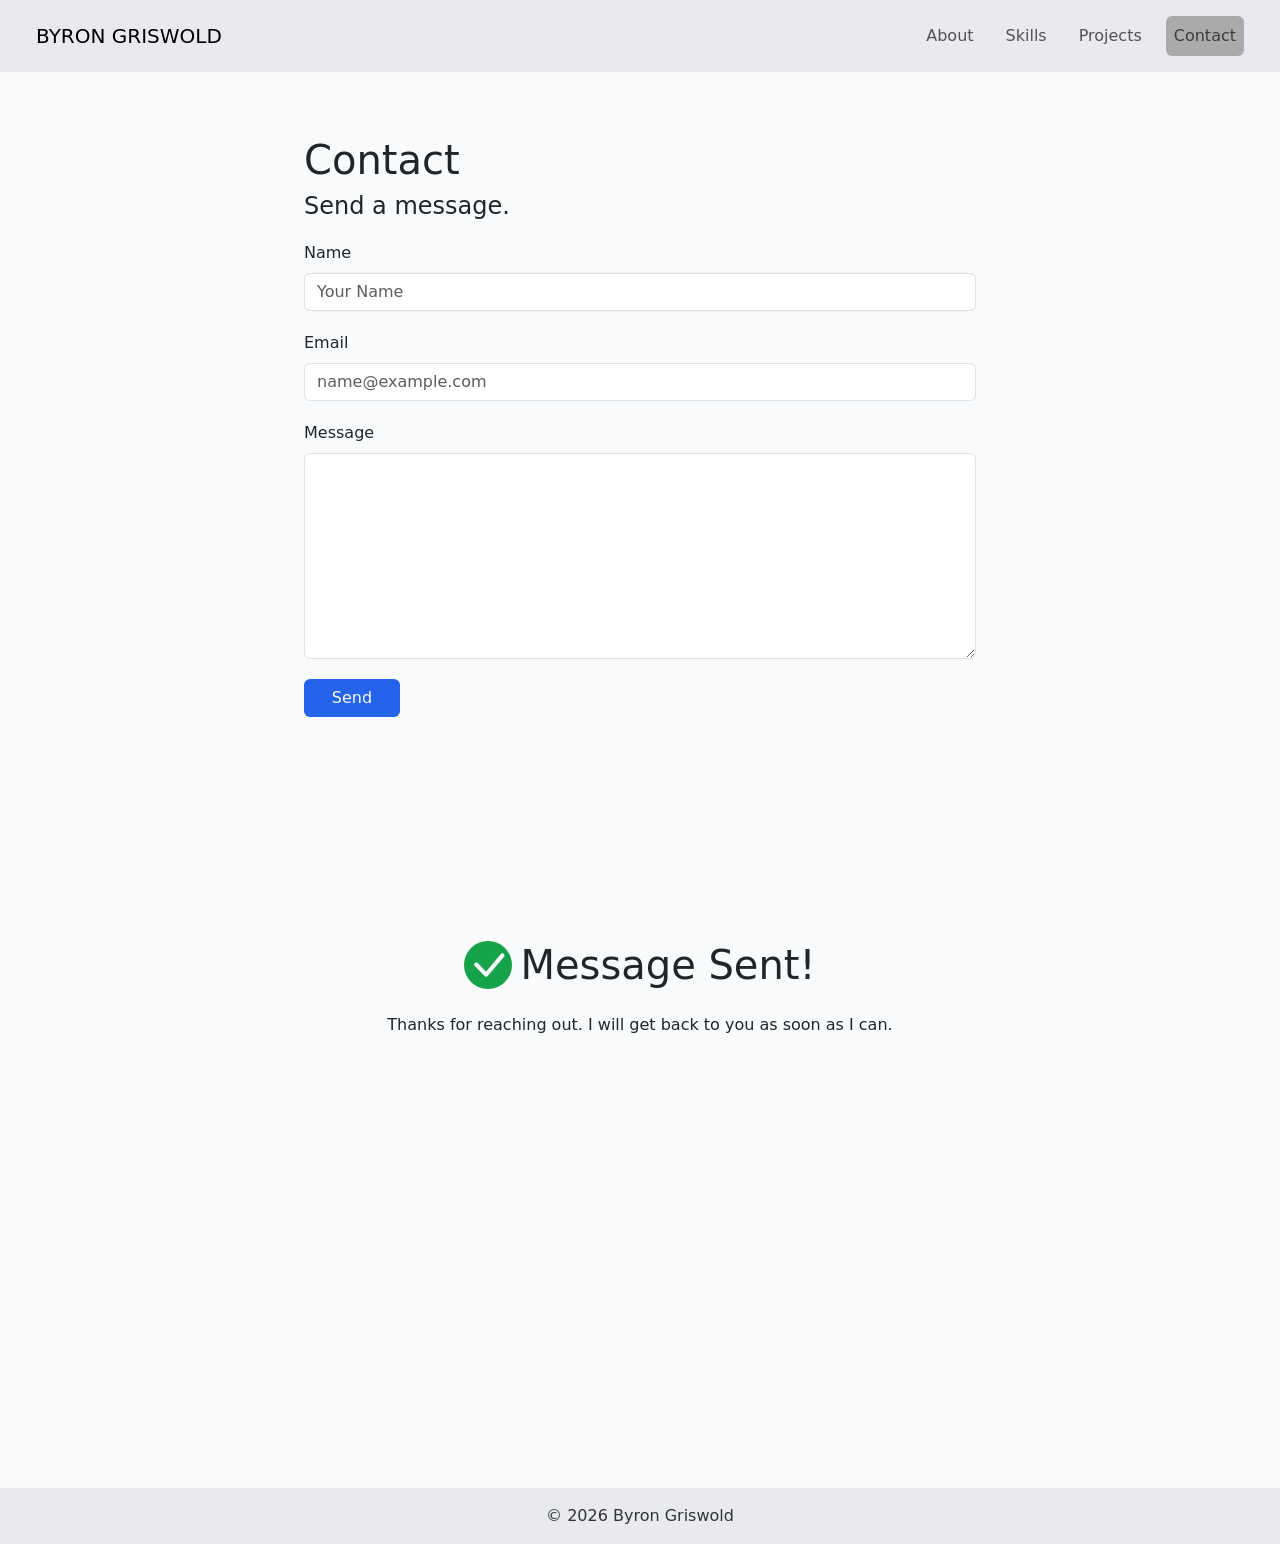
==== contact.html @ 8aa8c553 "Add contact page with JavaScript form validation" ====
<!doctype html>
<html lang="en">
  <head>
    <meta charset="UTF-8" />
    <meta name="viewport" content="width=device-width, initial-scale=1.0" />
    <title>Contact</title>
    <link
      rel="stylesheet"
      href="https://cdn.jsdelivr.net/npm/bootstrap@5.3.3/dist/css/bootstrap.min.css"
    />
    <link
      rel="stylesheet"
      href="https://cdn.jsdelivr.net/npm/bootstrap-icons@1.11.3/font/bootstrap-icons.min.css"
    />
    <link rel="stylesheet" href="styles.css" />
    <script
      defer
      src="https://cdn.jsdelivr.net/npm/bootstrap@5.3.3/dist/js/bootstrap.bundle.min.js"
    ></script>
    <script defer src="script.js"></script>
  </head>
  <header>
    <nav class="navbar navbar-expand-md custom-navbar">
      <div class="container-fluid mx-2 my-2 mx-md-4">
        <a class="navbar-brand" href="index.html">BYRON GRISWOLD</a>
        <button
          class="navbar-toggler"
          type="button"
          data-bs-toggle="collapse"
          data-bs-target="#navbarNav"
          aria-controls="navbarNav"
          aria-expanded="false"
          aria-label="Toggle navigation"
        >
          <span class="navbar-toggler-icon"></span>
        </button>
        <div class="collapse navbar-collapse" id="navbarNav">
          <ul class="navbar-nav ms-auto gap-md-3">
            <li class="nav-item">
              <a class="nav-link nav-text-link" href="index.html#about"
                >About</a
              >
            </li>
            <li class="nav-item">
              <a class="nav-link nav-text-link" href="index.html#skills"
                >Skills</a
              >
            </li>
            <li class="nav-item">
              <a class="nav-link nav-text-link" href="index.html#projects"
                >Projects</a
              >
            </li>
            <li class="nav-item">
              <a class="nav-link btn nav-link-btn" href="#">Contact</a>
            </li>
          </ul>
        </div>
      </div>
    </nav>
  </header>
  <body>
    <main>
      <section class="contact-section">
        <h1>Contact</h1>
        <h4>Send a message.</h4>
        <form method="post" action="/submitform">
          <div class="form-group name-group">
            <label for="name" class="form-label">Name</label>
            <input
              type="text"
              class="form-control"
              id="name"
              name="name"
              placeholder="Your Name"
            />
          </div>
          <div class="form-group email-group">
            <label for="email" class="form-label">Email</label>
            <input
              type="text"
              class="form-control"
              id="email"
              name="email"
              placeholder="name@example.com"
            />
          </div>
          <div class="form-group message-group">
            <label for="message" class="form-label">Message</label>
            <textarea
              class="form-control"
              id="message"
              name="message"
              rows="8"
            ></textarea>
          </div>
          <button class="btn form-btn">Send</button>
        </form>
      </section>
      <div class="submit-success">
        <h2 class="success-heading">
          <span class="check"><i class="bi bi-check-lg"></i></span>
          Message Sent!
        </h2>
        <p>Thanks for reaching out. I will get back to you as soon as I can.</p>
      </div>
    </main>
    <footer>
      <p>&copy; 2026 Byron Griswold</p>
    </footer>
  </body>
</html>
---- styles.css ----
:root {
  --background: #f9fafb;
  --light-grey: #e8eaef;
  --med-grey: #abaaaa;
  --charcoal: #313336;
  --black: #000000;
  --send-btn: #2563eb;
  --send-btn-hover: #1d4ed8;
  --error-red: #dc2626;
}

body {
  background-color: var(--background);
}

.custom-navbar {
  background-color: var(--light-grey);
}

.nav-link-btn {
  background-color: var(--med-grey);
}

.nav-text-link {
  text-decoration: none;
}

.nav-text-link:hover {
  text-decoration: underline;
  text-underline-offset: 8px;
  text-decoration-thickness: 2px;
}

main {
  padding: 1rem 3rem;
}

@media (min-width: 769px) {
  main {
    padding: 2rem 6rem;
  }
}

@media (min-width: 993px) {
  main {
    padding: 2rem 10rem;
  }
}

h2 {
  margin-bottom: 1.5rem;
  font-size: 2rem;
}

@media (min-width: 993px) {
  h2 {
    margin-bottom: 1.5rem;
    font-size: 2.5rem;
  }
}

.section-container {
  margin: 4rem 0;
}

.larger-text {
  font-size: 1.5rem;
}

.skills-grid-container {
  padding-top: 1.5rem;
  display: grid;
  gap: 1rem;
  grid-template-columns: 1fr;
  grid-template-areas:
    "engineering"
    "programming"
    "webdev"
    "database"
    "testing";
}

.engineering {
  grid-area: engineering;
}

.programming {
  grid-area: programming;
}

.webdev {
  grid-area: webdev;
}

.database {
  grid-area: database;
}

.testing {
  grid-area: testing;
}

@media (min-width: 769px) {
  .skills-grid-container {
    gap: 2.5rem;
    grid-template-columns: repeat(2, 1fr);
    grid-template-areas:
      "engineering programming"
      "webdev database"
      "testing testing";
  }
}

.icons-grid-container {
  display: grid;
  row-gap: 2rem;
  grid-template-columns: repeat(4, 1fr);
  justify-items: center;
  align-items: center;
  padding: 1rem 0;
}

.icons-grid-container > div {
  grid-column: span 2;
  display: flex;
  gap: 1rem;
  flex-direction: column;
  justify-content: center;
  align-items: center;
}

.icons-grid-container > div:nth-child(9) {
  grid-column: 2 / span 2;
}

@media (min-width: 415px) and (max-width: 768px) {
  .icons-grid-container {
    grid-template-columns: repeat(3, 1fr);
  }

  .icons-grid-container > div {
    grid-column: span 1;
  }

  .icons-grid-container > div:nth-child(9) {
    grid-column: span 1;
  }
}

@media (min-width: 769px) {
  .icons-grid-container {
    grid-template-columns: repeat(10, 1fr);
  }

  .icons-grid-container > div:nth-child(6) {
    grid-column: 2 / span 2;
  }

  .icons-grid-container > div:nth-child(9) {
    grid-column: span 2;
  }
}

.icons-grid-container i {
  font-size: 3rem;
}

.project-card {
  margin: 1.5rem 0;
  padding: 2rem;
}

.project-content {
  margin-top: 1rem;
}

img {
  max-width: 100%;
  height: auto;
  border-radius: 10px;
  margin-bottom: 2rem;
}

@media (min-width: 415px) and (max-width: 768px) {
  img {
    display: block;
    max-width: 90%;
    margin: 0 auto 2rem auto;
  }
}

@media (min-width: 769px) {
  img {
    max-width: 50%;
    margin-bottom: 0;
  }

  .im-app-img {
    float: left;
    margin-right: 2rem;
  }

  .interp-img {
    float: right;
    margin-left: 2rem;
  }
}

.github-btn {
  display: block;
  margin: 2rem auto 0 auto;
  width: 10rem;
  background-color: var(--charcoal);
  color: var(--light-grey);
}

.github-btn:hover {
  background-color: var(--black);
  color: var(--background);
}

footer {
  padding: 1rem;
  text-align: center;
  background-color: var(--light-grey);
  color: var(--charcoal);
}

footer p {
  margin: 0;
}

.contact-section {
  margin: 2rem auto 4rem auto;
}

@media (min-width: 769px) {
  .contact-section {
    width: 70%;
  }
}

.form-group {
  margin: 1.25rem 0;
}

.form-btn {
  background-color: var(--send-btn);
  color: var(--background);
  width: 6rem;
}

.form-btn:hover {
  background-color: var(--send-btn-hover);
  color: var(--background);
}

.error-message {
  display: none;
  color: var(--error-red);
}

.submit-success {
  display: none;
}

.visible {
  display: block;
}

.hidden {
  display: none;
}

.submit-success {
  display: flex;
  flex-direction: column;
  align-items: center;
  justify-content: flex-start;
  padding-top: 10rem;
  height: 80vh;
}

@media (min-width: 769px) {
  .submit-success {
    height: 75vh;
  }
}

.success-heading {
  display: flex;
  flex-wrap: wrap;
  gap: 0.5rem;
  align-items: center;
  justify-content: center;
  text-align: center;
}

.check {
  width: 3rem;
  height: 3rem;
  border-radius: 50%;
  background-color: #16a34a;
  color: var(--background);
}

.check i {
  display: block;
  font-size: 2.75rem;
}

.submit-success p {
  text-align: center;
}
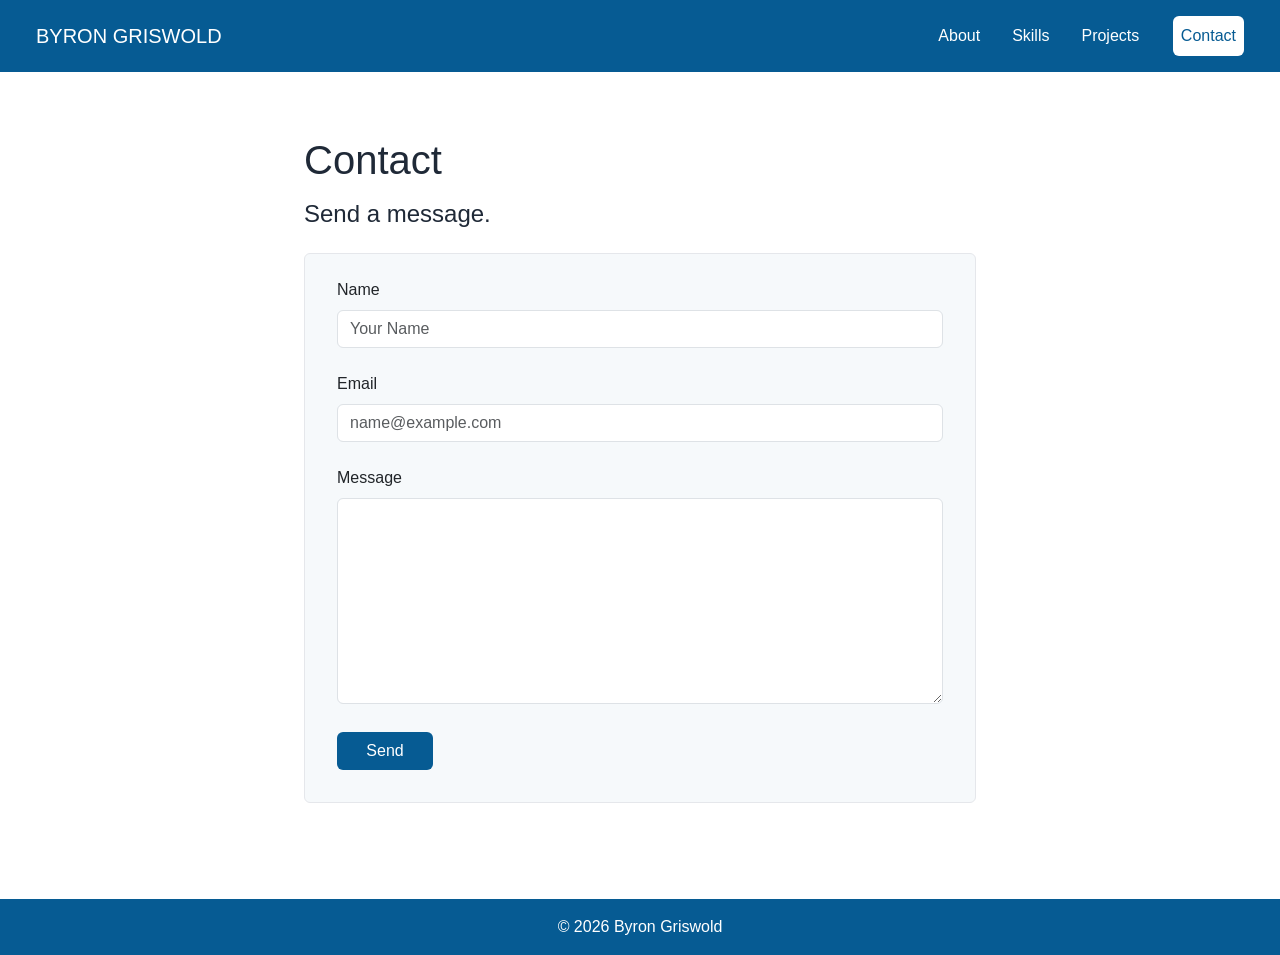
==== commit 7eb3e547: "Update colors and font styling" ====
--- a/contact.html
+++ b/contact.html
@@ -20,9 +20,9 @@
     <script defer src="script.js"></script>
   </head>
   <header>
-    <nav class="navbar navbar-expand-md custom-navbar">
+    <nav class="navbar navbar-expand-md navbar-dark custom-navbar">
       <div class="container-fluid mx-2 my-2 mx-md-4">
-        <a class="navbar-brand" href="index.html">BYRON GRISWOLD</a>
+        <a class="navbar-brand brand-name" href="index.html">BYRON GRISWOLD</a>
         <button
           class="navbar-toggler"
           type="button"
@@ -64,7 +64,7 @@
       <section class="contact-section">
         <h1>Contact</h1>
         <h4>Send a message.</h4>
-        <form method="post" action="/submitform">
+        <form method="post" action="/submitform" class="card form-card">
           <div class="form-group name-group">
             <label for="name" class="form-label">Name</label>
             <input
--- a/styles.css
+++ b/styles.css
@@ -1,34 +1,65 @@
 :root {
-  --background: #f9fafb;
-  --light-grey: #e8eaef;
-  --med-grey: #abaaaa;
-  --charcoal: #313336;
-  --black: #000000;
-  --send-btn: #2563eb;
-  --send-btn-hover: #1d4ed8;
+  --background-color: #fff;
+  --primary-color: #065b93;
+  --hover-color: #d8ecf8;
+  --text-color: #1f2937;
+  --card-background: #f6f9fb;
+  --card-border: #e5e7eb;
+  --secondary-hover-color: #03466f;
   --error-red: #dc2626;
 }
 
+html {
+  background-color: var(--primary-color);
+}
+
 body {
-  background-color: var(--background);
+  background-color: var(--background-color);
+  color: var(--text-color);
+  font-family: Arial, Helvetica, sans-serif;
 }
 
 .custom-navbar {
-  background-color: var(--light-grey);
+  background-color: var(--primary-color);
+}
+
+.brand-name {
+  color: var(--background-color);
+}
+
+.brand-name:hover {
+  color: var(--hover-color);
 }
 
 .nav-link-btn {
-  background-color: var(--med-grey);
+  background-color: var(--background-color);
+  color: var(--primary-color);
+  margin-top: 0.6rem;
+}
+
+@media (min-width: 993px) {
+  .nav-link-btn {
+    margin-top: 0;
+    margin-left: 0.6rem;
+  }
+}
+
+.nav-link-btn:hover {
+  background-color: var(--hover-color);
+  color: var(--secondary-hover-color);
+  border-color: var(--primary-color);
 }
 
 .nav-text-link {
   text-decoration: none;
+  color: var(--background-color);
 }
 
 .nav-text-link:hover {
   text-decoration: underline;
   text-underline-offset: 8px;
   text-decoration-thickness: 2px;
+  color: var(--hover-color);
 }
 
 main {
@@ -61,6 +92,7 @@
 
 .section-container {
   margin: 4rem 0;
+  background-color: var(--section-background);
 }
 
 .larger-text {
@@ -68,7 +100,7 @@
 }
 
 .skills-grid-container {
-  padding-top: 1.5rem;
+  padding-top: 2.5rem;
   display: grid;
   gap: 1rem;
   grid-template-columns: 1fr;
@@ -168,6 +200,8 @@
 .project-card {
   margin: 1.5rem 0;
   padding: 2rem;
+  background-color: var(--card-background);
+  border-color: var(--card-border);
 }
 
 .project-content {
@@ -210,20 +244,20 @@
   display: block;
   margin: 2rem auto 0 auto;
   width: 10rem;
-  background-color: var(--charcoal);
-  color: var(--light-grey);
+  background-color: var(--primary-color);
+  color: var(--background-color);
 }
 
 .github-btn:hover {
-  background-color: var(--black);
-  color: var(--background);
+  background-color: var(--secondary-hover-color);
+  color: var(--background-color);
 }
 
 footer {
   padding: 1rem;
   text-align: center;
-  background-color: var(--light-grey);
-  color: var(--charcoal);
+  background-color: var(--primary-color);
+  color: var(--background-color);
 }
 
 footer p {
@@ -240,40 +274,41 @@
   }
 }
 
+.contact-section h1 {
+  margin-bottom: 1rem;
+}
+
+.form-card {
+  margin: 1.5rem 0;
+  padding: 0.75rem 2rem 2rem 2rem;
+  background-color: var(--card-background);
+  border-color: var(--card-border);
+}
+
 .form-group {
-  margin: 1.25rem 0;
+  margin: 0.75rem 0;
 }
 
 .form-btn {
-  background-color: var(--send-btn);
-  color: var(--background);
+  margin-top: 1rem;
+  background-color: var(--primary-color);
+  color: var(--background-color);
   width: 6rem;
 }
 
 .form-btn:hover {
-  background-color: var(--send-btn-hover);
-  color: var(--background);
+  background-color: var(--secondary-hover-color);
+  color: var(--background-color);
 }
 
 .error-message {
   display: none;
   color: var(--error-red);
+  font-size: 0.9rem;
 }
 
 .submit-success {
   display: none;
-}
-
-.visible {
-  display: block;
-}
-
-.hidden {
-  display: none;
-}
-
-.submit-success {
-  display: flex;
   flex-direction: column;
   align-items: center;
   justify-content: flex-start;
@@ -285,6 +320,14 @@
   .submit-success {
     height: 75vh;
   }
+}
+
+.visible {
+  display: block;
+}
+
+.hidden {
+  display: none;
 }
 
 .success-heading {
@@ -300,13 +343,13 @@
   width: 3rem;
   height: 3rem;
   border-radius: 50%;
-  background-color: #16a34a;
-  color: var(--background);
+  background-color: var(--primary-color);
+  color: var(--background-color);
 }
 
 .check i {
   display: block;
-  font-size: 2.75rem;
+  font-size: 2.7rem;
 }
 
 .submit-success p {
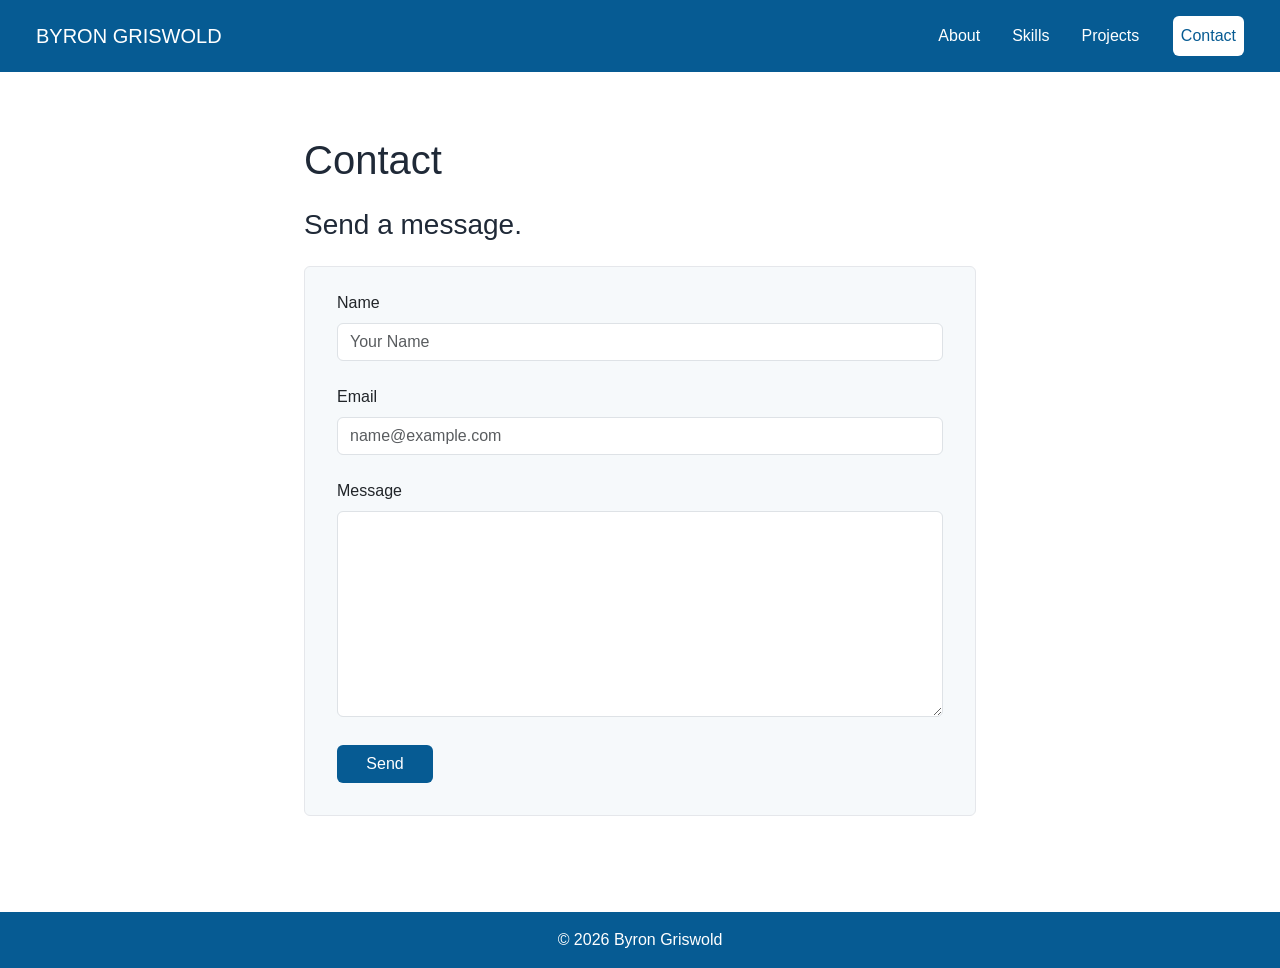
==== commit c2c9b8a0: "Fix heading structure for accessibility" ====
--- a/contact.html
+++ b/contact.html
@@ -12,17 +12,19 @@
       rel="stylesheet"
       href="https://cdn.jsdelivr.net/npm/bootstrap-icons@1.11.3/font/bootstrap-icons.min.css"
     />
-    <link rel="stylesheet" href="styles.css" />
+    <link rel="stylesheet" href="css/styles.css" />
     <script
       defer
       src="https://cdn.jsdelivr.net/npm/bootstrap@5.3.3/dist/js/bootstrap.bundle.min.js"
     ></script>
-    <script defer src="script.js"></script>
+    <script defer src="js/script.js"></script>
   </head>
   <header>
     <nav class="navbar navbar-expand-md navbar-dark custom-navbar">
       <div class="container-fluid mx-2 my-2 mx-md-4">
-        <a class="navbar-brand brand-name" href="index.html">BYRON GRISWOLD</a>
+        <h1 class="h1">
+          <a class="navbar-brand brand-name" href="#">BYRON GRISWOLD</a>
+        </h1>
         <button
           class="navbar-toggler"
           type="button"
@@ -62,8 +64,8 @@
   <body>
     <main>
       <section class="contact-section">
-        <h1>Contact</h1>
-        <h4>Send a message.</h4>
+        <h2>Contact</h2>
+        <h3>Send a message.</h3>
         <form method="post" action="/submitform" class="card form-card">
           <div class="form-group name-group">
             <label for="name" class="form-label">Name</label>
--- a/css/styles.css
+++ b/css/styles.css
@@ -0,0 +1,362 @@
+:root {
+  --background-color: #fff;
+  --primary-color: #065b93;
+  --hover-color: #d8ecf8;
+  --text-color: #1f2937;
+  --card-background: #f6f9fb;
+  --card-border: #e5e7eb;
+  --secondary-hover-color: #03466f;
+  --error-red: #dc2626;
+}
+
+html {
+  background-color: var(--primary-color);
+}
+
+body {
+  background-color: var(--background-color);
+  color: var(--text-color);
+  font-family: Arial, Helvetica, sans-serif;
+}
+
+.custom-navbar {
+  background-color: var(--primary-color);
+}
+
+.h1 {
+  margin-bottom: 0;
+  font-size: inherit;
+}
+
+.brand-name {
+  color: var(--background-color);
+}
+
+.brand-name:hover {
+  color: var(--hover-color);
+}
+
+.nav-link-btn {
+  background-color: var(--background-color);
+  color: var(--primary-color);
+  margin-top: 0.6rem;
+}
+
+@media (min-width: 769px) {
+  .nav-link-btn {
+    margin-top: 0;
+    margin-left: 0.6rem;
+  }
+}
+
+.nav-link-btn:hover {
+  background-color: var(--hover-color);
+  color: var(--secondary-hover-color);
+  border-color: var(--primary-color);
+}
+
+.nav-text-link {
+  text-decoration: none;
+  color: var(--background-color);
+}
+
+.nav-text-link:hover {
+  text-decoration: underline;
+  text-underline-offset: 8px;
+  text-decoration-thickness: 2px;
+  color: var(--hover-color);
+}
+
+main {
+  padding: 1rem 3rem;
+}
+
+@media (min-width: 769px) {
+  main {
+    padding: 2rem 6rem;
+  }
+}
+
+@media (min-width: 993px) {
+  main {
+    padding: 2rem 10rem;
+  }
+}
+
+h2 {
+  margin-bottom: 1.5rem;
+  font-size: 2rem;
+}
+
+@media (min-width: 993px) {
+  h2 {
+    margin-bottom: 1.5rem;
+    font-size: 2.5rem;
+  }
+}
+
+.section-container {
+  margin: 4rem 0;
+  background-color: var(--section-background);
+}
+
+.larger-text {
+  font-size: 1.5rem;
+}
+
+.skills-grid-container {
+  padding-top: 2.5rem;
+  display: grid;
+  gap: 1rem;
+  grid-template-columns: 1fr;
+  grid-template-areas:
+    "engineering"
+    "programming"
+    "webdev"
+    "database"
+    "testing";
+}
+
+.engineering {
+  grid-area: engineering;
+}
+
+.programming {
+  grid-area: programming;
+}
+
+.webdev {
+  grid-area: webdev;
+}
+
+.database {
+  grid-area: database;
+}
+
+.testing {
+  grid-area: testing;
+}
+
+@media (min-width: 769px) {
+  .skills-grid-container {
+    gap: 2.5rem;
+    grid-template-columns: repeat(2, 1fr);
+    grid-template-areas:
+      "engineering programming"
+      "webdev database"
+      "testing testing";
+  }
+}
+
+.icons-grid-container {
+  display: grid;
+  row-gap: 2rem;
+  grid-template-columns: repeat(4, 1fr);
+  justify-items: center;
+  align-items: center;
+  padding: 1rem 0;
+}
+
+.icons-grid-container > div {
+  grid-column: span 2;
+  display: flex;
+  gap: 1rem;
+  flex-direction: column;
+  justify-content: center;
+  align-items: center;
+}
+
+.icons-grid-container > div:nth-child(9) {
+  grid-column: 2 / span 2;
+}
+
+@media (min-width: 415px) and (max-width: 768px) {
+  .icons-grid-container {
+    grid-template-columns: repeat(3, 1fr);
+  }
+
+  .icons-grid-container > div {
+    grid-column: span 1;
+  }
+
+  .icons-grid-container > div:nth-child(9) {
+    grid-column: span 1;
+  }
+}
+
+@media (min-width: 769px) {
+  .icons-grid-container {
+    grid-template-columns: repeat(10, 1fr);
+  }
+
+  .icons-grid-container > div:nth-child(6) {
+    grid-column: 2 / span 2;
+  }
+
+  .icons-grid-container > div:nth-child(9) {
+    grid-column: span 2;
+  }
+}
+
+.icons-grid-container i {
+  font-size: 3rem;
+}
+
+.project-card {
+  margin: 1.5rem 0;
+  padding: 2rem;
+  background-color: var(--card-background);
+  border-color: var(--card-border);
+}
+
+.project-content {
+  margin-top: 1rem;
+}
+
+img {
+  max-width: 100%;
+  height: auto;
+  border-radius: 10px;
+  margin-bottom: 2rem;
+}
+
+@media (min-width: 415px) and (max-width: 768px) {
+  img {
+    display: block;
+    max-width: 90%;
+    margin: 0 auto 2rem auto;
+  }
+}
+
+@media (min-width: 769px) {
+  img {
+    max-width: 50%;
+    margin-bottom: 0;
+  }
+
+  .im-app-img {
+    float: left;
+    margin-right: 2rem;
+  }
+
+  .interp-img {
+    float: right;
+    margin-left: 2rem;
+  }
+}
+
+.github-btn {
+  display: block;
+  margin: 2rem auto 0 auto;
+  width: 10rem;
+  background-color: var(--primary-color);
+  color: var(--background-color);
+}
+
+.github-btn:hover {
+  background-color: var(--secondary-hover-color);
+  color: var(--background-color);
+}
+
+footer {
+  padding: 1rem;
+  text-align: center;
+  background-color: var(--primary-color);
+  color: var(--background-color);
+}
+
+footer p {
+  margin: 0;
+}
+
+.contact-section {
+  margin: 2rem auto 4rem auto;
+}
+
+@media (min-width: 769px) {
+  .contact-section {
+    width: 70%;
+  }
+}
+
+.contact-section h1 {
+  margin-bottom: 1rem;
+}
+
+.form-card {
+  margin: 1.5rem 0;
+  padding: 0.75rem 2rem 2rem 2rem;
+  background-color: var(--card-background);
+  border-color: var(--card-border);
+}
+
+.form-group {
+  margin: 0.75rem 0;
+}
+
+.form-btn {
+  margin-top: 1rem;
+  background-color: var(--primary-color);
+  color: var(--background-color);
+  width: 6rem;
+}
+
+.form-btn:hover {
+  background-color: var(--secondary-hover-color);
+  color: var(--background-color);
+}
+
+.error-message {
+  display: none;
+  color: var(--error-red);
+  font-size: 0.9rem;
+}
+
+.submit-success {
+  display: none;
+  flex-direction: column;
+  align-items: center;
+  justify-content: flex-start;
+  padding-top: 10rem;
+  height: 80vh;
+}
+
+@media (min-width: 769px) {
+  .submit-success {
+    height: 75vh;
+  }
+}
+
+.visible {
+  display: block;
+}
+
+.hidden {
+  display: none;
+}
+
+.success-heading {
+  display: flex;
+  flex-wrap: wrap;
+  gap: 0.5rem;
+  align-items: center;
+  justify-content: center;
+  text-align: center;
+}
+
+.check {
+  width: 3rem;
+  height: 3rem;
+  border-radius: 50%;
+  background-color: var(--primary-color);
+  color: var(--background-color);
+}
+
+.check i {
+  display: block;
+  font-size: 2.7rem;
+}
+
+.submit-success p {
+  text-align: center;
+}
